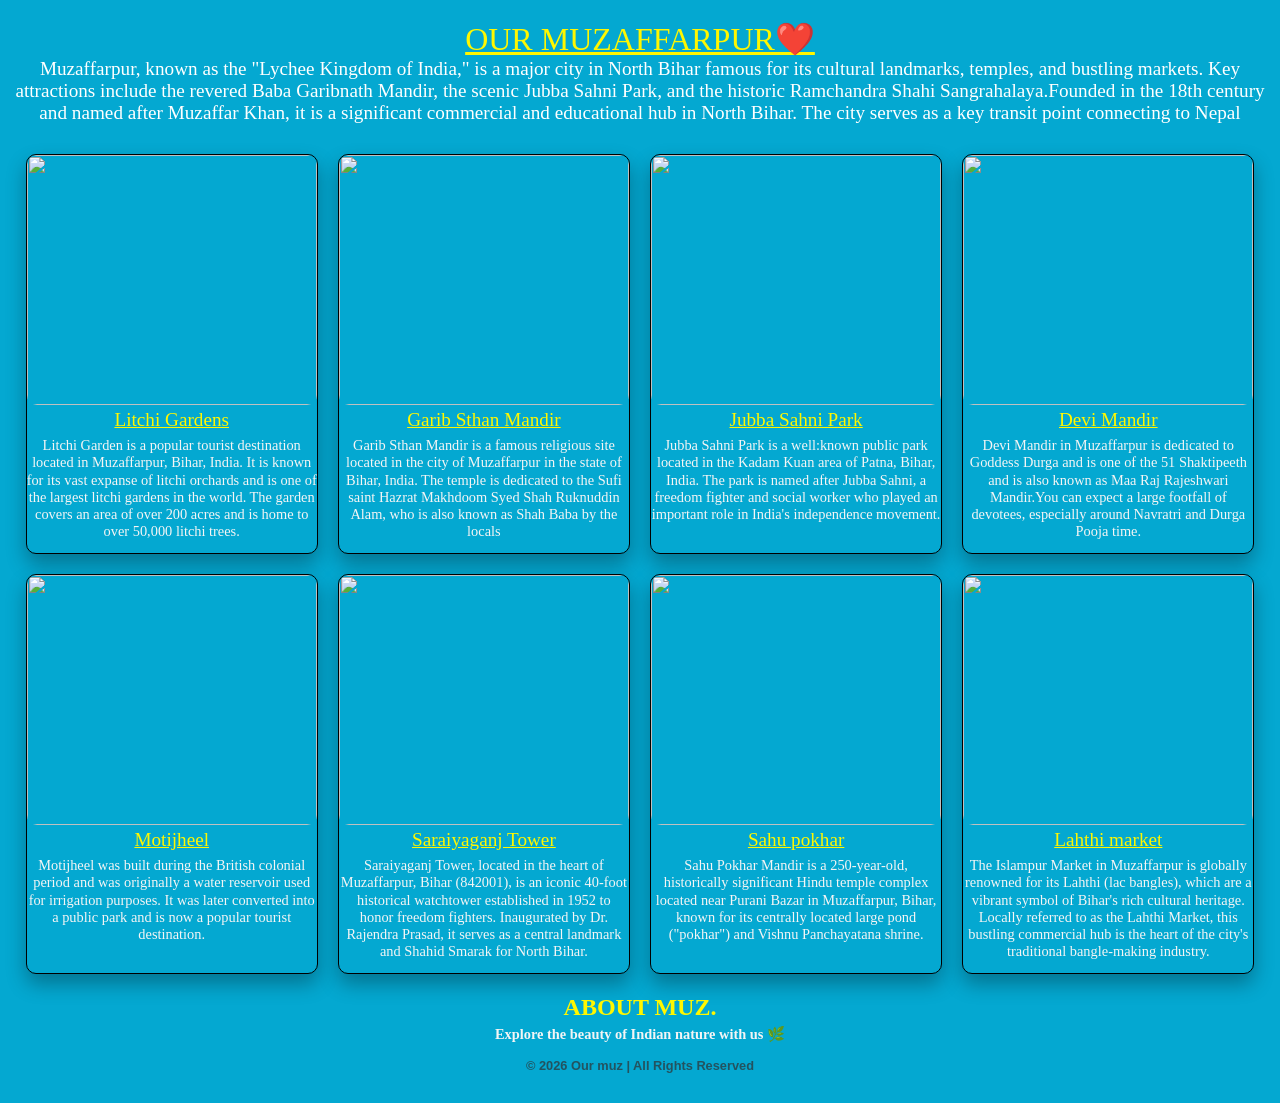
==== project/index.html @ 53c679bc "first commit" ====
<!DOCTYPE html>
<html lang="en">
<head>
    <meta charset="UTF-8">
    <meta name="viewport" content="width=device-width, initial-scale=1.0">
    <title>Our muz.</title>
    <link rel="stylesheet" href="style.css">
</head>
<body>
    <div style="margin-bottom: 0;" class="footer"><h1 style="font-weight: 200;text-decoration: underline;font-family: fantasy;margin-bottom: 0;font-size: 2rem;color: rgb(255, 247, 0);">OUR MUZAFFARPUR❤️</h1>
   <H2 style="font-weight: 200;font-family:serif;padding-top: 0px;font-size: 1.2rem;text-align: center;">Muzaffarpur, known as the "Lychee Kingdom of India," is a major city in North Bihar famous for its cultural landmarks, temples, and bustling markets. Key attractions include the revered Baba Garibnath Mandir, the scenic Jubba Sahni Park, and the historic Ramchandra Shahi Sangrahalaya.Founded in the 18th century and named after Muzaffar Khan, it is a significant commercial and educational hub in North Bihar. The city serves as a key transit point connecting to Nepal
</H2> </div>
   <div class="container">
    <div class="card"><img src="https://hblimg.mmtcdn.com/content/hubble/img/muzaffarpur_ttd_img/mmt/activities/t_trp/m_litchi-gardens-muzaffarpur-1_l_673_896.jpg?im=Resize=(1600,760)" style="width:100%;height:250px;border-radius: 10px;"><h3 style="font-weight: 100;text-decoration: underline;color: rgb(255, 247, 0);">Litchi Gardens</h2><p>Litchi Garden is a popular tourist destination located in Muzaffarpur, Bihar, India. It is known for its vast expanse of litchi orchards and is one of the largest litchi gardens in the world. The garden covers an area of over 200 acres and is home to over 50,000 litchi trees.</p></div>
    <div class="card"><img src="https://hblimg.mmtcdn.com/content/hubble/img/muzaffarpur_ttd_img/mmt/activities/t_trp/m_garib-sthan-mandir-muzaffarpur-1_l_639_640.jpg?im=Resize=(1600,760)" style="width:100%;height:250px;border-radius: 10px;"><h3 style="font-weight: 100;text-decoration: underline;color: rgb(255, 247, 0);">Garib Sthan Mandir</h3><p>Garib Sthan Mandir is a famous religious site located in the city of Muzaffarpur in the state of Bihar, India. The temple is dedicated to the Sufi saint Hazrat Makhdoom Syed Shah Ruknuddin Alam, who is also known as Shah Baba by the locals</p></div>
    <div class="card"><img src="https://content.jdmagicbox.com/v2/comp/muzaffarpur/z3/9999px621.x621.220310212315.n9z3/catalogue/jubba-sahni-park-mithanpura-muzaffarpur-parks-JYmNv9vZde.jpg" style="width:100%;height:250px;border-radius: 10px;"><h3 style="font-weight: 200;text-decoration: underline;color: rgb(255, 247, 0);">Jubba Sahni Park</h2><p>Jubba Sahni Park is a well:known public park located in the Kadam Kuan area of Patna, Bihar, India. The park is named after Jubba Sahni, a freedom fighter and social worker who played an important role in India's independence movement.</p></div>
    <div class="card"><img src="https://hblimg.mmtcdn.com/content/hubble/img/muzaffarpur_ttd_img/mmt/activities/t_trp/m_devi-mandir-muzaffarpur-1_l_480_640.jpg?im=Resize=(1600,760)" style="width:100%;height:250px;border-radius: 10px;"><h3 style="font-weight: 200;text-decoration: underline;color: rgb(255, 247, 0);">Devi Mandir</h3><p>
Devi Mandir in Muzaffarpur is dedicated to Goddess Durga and is one of the 51 Shaktipeeth and is also known as Maa Raj Rajeshwari Mandir.You can expect a large footfall of devotees, especially around Navratri and Durga Pooja time.</p></div>
    <div class="card"><img src="https://dreamamazingrealtors.in/images/resource/news-16.png" style="width:100%;height:250px;border-radius: 10px;"><h3 style="font-weight: 300;text-decoration: underline;color: rgb(255, 247, 0);">Motijheel</h3><p>Motijheel was built during the British colonial period and was originally a water reservoir used for irrigation purposes. It was later converted into a public park and is now a popular tourist destination.</p></div>
    <div class="card"><img src="https://scontent.fpat3-3.fna.fbcdn.net/v/t39.30808-6/496197664_2798118360399034_4928838843251821673_n.jpg?_nc_cat=108&ccb=1-7&_nc_sid=0327a3&_nc_ohc=V_sR9BULhNAQ7kNvwFhNBv6&_nc_oc=AdprwkqV1pwXjqqxsaQp29IAyjhQ3VdJTmt-A2RHfXfQysL4kvUKZsPrcO06U4JSlrc&_nc_zt=23&_nc_ht=scontent.fpat3-3.fna&_nc_gid=uriz2v6Kr17eFp1M6Yuk1Q&_nc_ss=7b2a8&oh=00_Af4WetVzqHmAtRfzajtYZX0yPFTfGqpFg9KkCFfGQf-WgQ&oe=69FE096D" style="width:100%;height:250px;border-radius: 10px;"><h3 style="font-weight: 300;text-decoration: underline;color: rgb(255, 247, 0);">Saraiyaganj Tower</h3><p>Saraiyaganj Tower, located in the heart of Muzaffarpur, Bihar (842001), is an iconic 40-foot historical watchtower established in 1952 to honor freedom fighters. Inaugurated by Dr. Rajendra Prasad, it serves as a central landmark and Shahid Smarak for North Bihar.</p></div>
    <div class="card"><img src="https://scontent.fpat3-3.fna.fbcdn.net/v/t1.6435-9/199548185_4149496891738587_5624509260874155737_n.jpg?_nc_cat=111&ccb=1-7&_nc_sid=7b2446&_nc_ohc=lprahxK-KKEQ7kNvwGZr6tH&_nc_oc=AdoA2BFGviiSI3bsm-aHeIUXjo5J3Drj8M4kmc8_xrCd1jI-kCN8cKpo4BvMRvZ-5PI&_nc_zt=23&_nc_ht=scontent.fpat3-3.fna&_nc_gid=_6sornJUplVwltMn8cKMcA&_nc_ss=7b2a8&oh=00_Af6qJZCUEqzU3W2epl3l9D_3EUq0IdYuZXUrgViB4jKxbQ&oe=6A1FB018" style="width:100%;height:250px;border-radius: 10px;"><h3 style="font-weight: 200;text-decoration: underline;color: rgb(255, 247, 0);">Sahu pokhar</h3><p>Sahu Pokhar Mandir is a 250-year-old, historically significant Hindu temple complex located near Purani Bazar in Muzaffarpur, Bihar, known for its centrally located large pond ("pokhar") and Vishnu Panchayatana shrine.</p></div>
    <div class="card"><img src="https://content3.jdmagicbox.com/v2/comp/muzaffarpur/s8/9999px621.x621.240925022333.r2s8/catalogue/555-baba-lahthi-bhandar-tilak-maidan-road-muzaffarpur-bangle-dealers-ow6x0zj199.jpg" style="width:100%;height:250px;border-radius: 10px;"><h3 style="font-weight: 200;text-decoration: underline;color: rgb(255, 247, 0);">Lahthi market</h3><p>The Islampur Market in Muzaffarpur is globally renowned for its Lahthi (lac bangles), which are a vibrant symbol of Bihar's rich cultural heritage. Locally referred to as the Lahthi Market, this bustling commercial hub is the heart of the city's traditional bangle-making industry.</p></div>
   </div>
<footer class="footer">
    <div class="footer-container">
        <h2 style="color:  rgb(255, 247, 0);font-family: fantasy;">ABOUT MUZ.
        <p style="color: whitesmoke;">Explore the beauty of Indian nature with us 🌿</p>
        <p style="color: rgb(49, 48, 48);font-family: sans-serif;" class="copyright">
            © 2026 Our muz | All Rights Reserved
        </p>
    </div>
</footer>
    
</body>
</html>
---- project/style.css ----
*{
    margin: 0;
    padding: 0;
    box-sizing: border-box;
    
}
.header{
    text-align: center;
    padding: 20px 10px;
}
.footer{
    text-align: center;
    font-family: sans-serif;
    
}
body{
     background-color: rgb(4, 168, 209);
    color: whitesmoke;
    
}
.card h3{
    margin-bottom: 6px;
    font-size: 1.2rem;
    font-family: fantasy;
}

.card p{
    font-size: 0.9rem;
    line-height: 1.2;
    font-weight: 500;
}
.container{
    display: grid;
    gap: 20px;
    grid-template-rows: repeat(2,1fr);
    grid-template-columns: repeat(4,1fr);
    margin: 0 2% 0 2%;
}
.card{
    height: 400px;
    width: 100%;
    border-radius: 10px;
    text-align: center;
    border: 1px solid black;
    background-color: rgb(4, 168, 209);
    color: whitesmoke;

    transition: transform 0.3s ease, box-shadow 0.3s ease;
    overflow: hidden;
    font-size: 100%;
    box-shadow: 0 10px 20px rgba(0,0,0,0.3);
}
.card:hover{
     transform: translateY(-8px) scale(1.03);
    box-shadow: 0 10px 20px rgba(0,0,0,0.3);
}
.card img{
    width: 100%;
    height: 200px;
    object-fit: cover;
    transition: transform 0.4s ease;
}

.card:hover img{
    transform: scale(1.05);
}

@media (max-width: 992px){
    .container{
        grid-template-columns: repeat(2,1fr);
          margin: 30px;
        scroll-behavior: smooth;
    }
}

/* Mobile */
@media (max-width: 576px){
    .container{
        grid-template-columns: repeat(1,1fr);
        margin: 20px;
        font-size: 15px;
        scroll-behavior: smooth;

    }
}
.footer{
    /* background: #022f3a; */
    color: #fff;
    padding: 20px 10px;

}

.footer-container{
    max-width: 1200px;
    margin: auto;
    text-align: center;
}

.footer h2{
    margin-bottom: 10px;
    font-size: 1.5rem;
    
}

.footer p{
    font-size: 0.9rem;
    margin: 5px 0;
}
.footer .copyright{
    margin-top: 15px;
    font-size: 0.8rem;
    opacity: 0.7;
}
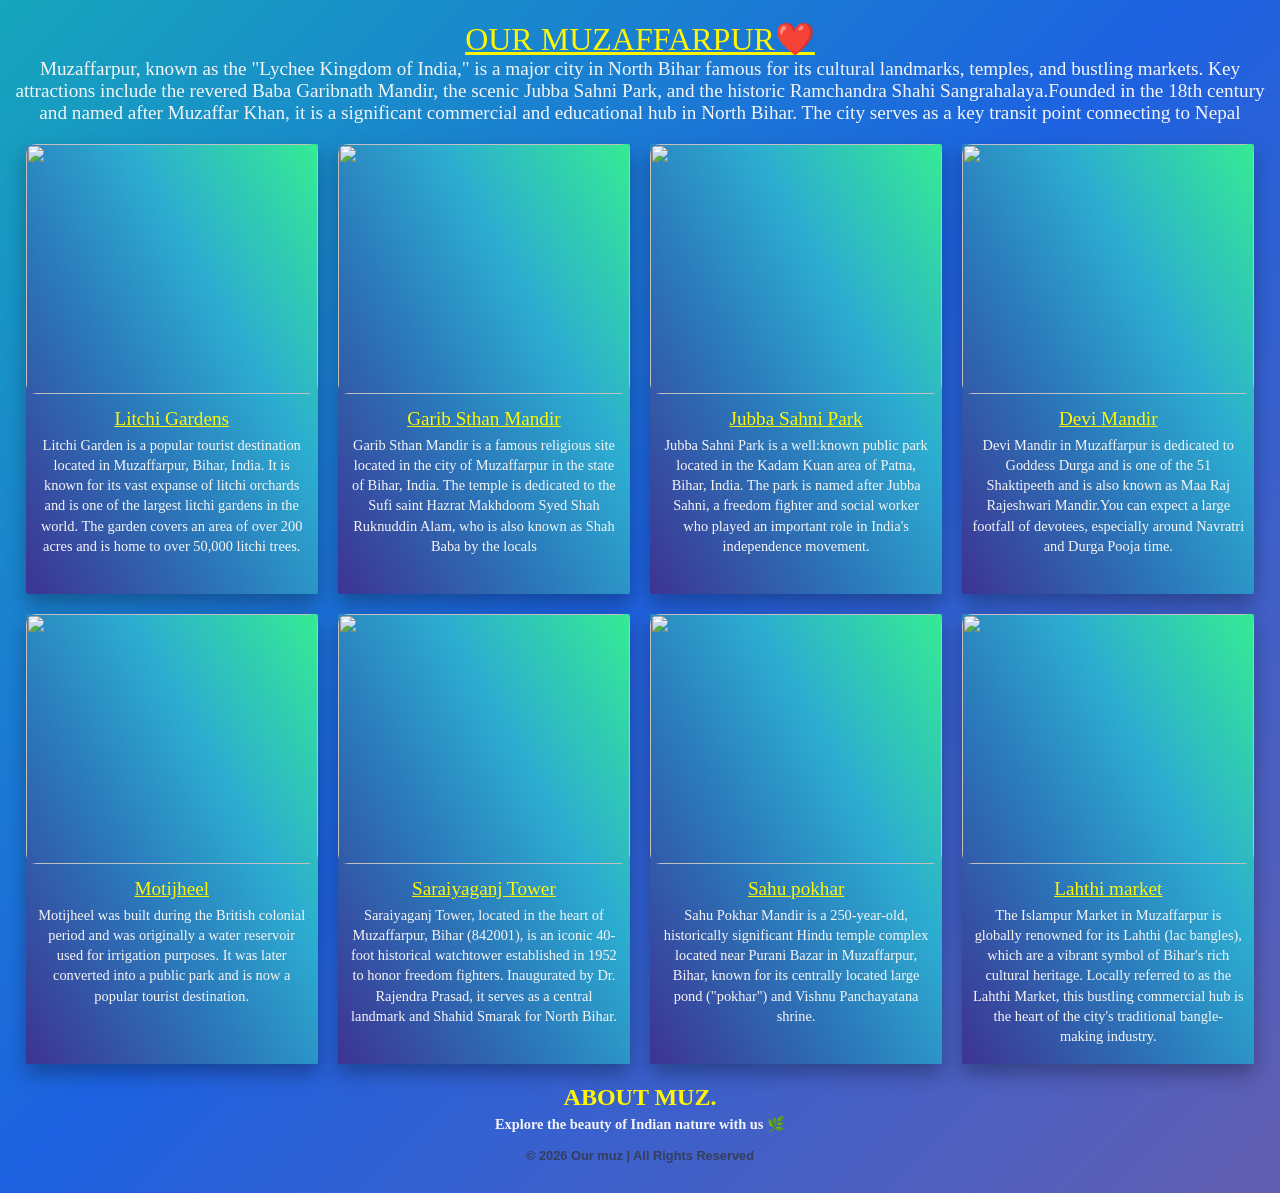
==== commit 6cc2cee3: "changes" ====
--- a/project/index.html
+++ b/project/index.html
@@ -5,10 +5,13 @@
     <meta name="viewport" content="width=device-width, initial-scale=1.0">
     <title>Our muz.</title>
     <link rel="stylesheet" href="style.css">
+    <link rel="preconnect" href="https://fonts.googleapis.com">
+<link rel="preconnect" href="https://fonts.gstatic.com" crossorigin>
+<link href="https://fonts.googleapis.com/css2?family=Cinzel:wght@400..900&family=Tourney:ital,wght@0,100..900;1,100..900&display=swap" rel="stylesheet">
 </head>
 <body>
-    <div style="margin-bottom: 0;" class="footer"><h1 style="font-weight: 200;text-decoration: underline;font-family: fantasy;margin-bottom: 0;font-size: 2rem;color: rgb(255, 247, 0);">OUR MUZAFFARPUR❤️</h1>
-   <H2 style="font-weight: 200;font-family:serif;padding-top: 0px;font-size: 1.2rem;text-align: center;">Muzaffarpur, known as the "Lychee Kingdom of India," is a major city in North Bihar famous for its cultural landmarks, temples, and bustling markets. Key attractions include the revered Baba Garibnath Mandir, the scenic Jubba Sahni Park, and the historic Ramchandra Shahi Sangrahalaya.Founded in the 18th century and named after Muzaffar Khan, it is a significant commercial and educational hub in North Bihar. The city serves as a key transit point connecting to Nepal
+    <div style="margin-bottom: 0;" class="header"><h1 style="font-weight: 200;text-decoration: underline;font-family: fantasy;margin-bottom: 0;font-size: 2rem;color: rgb(255, 247, 0);">OUR MUZAFFARPUR❤️</h1>
+   <H2 style="font-weight: 200;font-family:serif;padding-top: 0px;font-size: 1.2rem;text-align: center;color: whitesmoke;font-family: fantasy;">Muzaffarpur, known as the "Lychee Kingdom of India," is a major city in North Bihar famous for its cultural landmarks, temples, and bustling markets. Key attractions include the revered Baba Garibnath Mandir, the scenic Jubba Sahni Park, and the historic Ramchandra Shahi Sangrahalaya.Founded in the 18th century and named after Muzaffar Khan, it is a significant commercial and educational hub in North Bihar. The city serves as a key transit point connecting to Nepal
 </H2> </div>
    <div class="container">
     <div class="card"><img src="https://hblimg.mmtcdn.com/content/hubble/img/muzaffarpur_ttd_img/mmt/activities/t_trp/m_litchi-gardens-muzaffarpur-1_l_673_896.jpg?im=Resize=(1600,760)" style="width:100%;height:250px;border-radius: 10px;"><h3 style="font-weight: 100;text-decoration: underline;color: rgb(255, 247, 0);">Litchi Gardens</h2><p>Litchi Garden is a popular tourist destination located in Muzaffarpur, Bihar, India. It is known for its vast expanse of litchi orchards and is one of the largest litchi gardens in the world. The garden covers an area of over 200 acres and is home to over 50,000 litchi trees.</p></div>
--- a/project/style.css
+++ b/project/style.css
@@ -1,114 +1,154 @@
+
 *{
     margin: 0;
     padding: 0;
     box-sizing: border-box;
-    
+    font-family: fantasy;
 }
+
+body{
+    background-image: linear-gradient(-225deg, #16a6bc 0%, #1d62e1 48%, #625EB1 100%);
+    color: rgb(178, 184, 200);
+    /* font-family: 'Poppins', sans-serif; */
+    font-family: fantasy;
+}
+
+
 .header{
     text-align: center;
     padding: 20px 10px;
 }
-.footer{
+
+.header h1{
+    font-weight: 600;
+    margin-bottom: 10px;
+}
+
+.header p{
+    max-width: 700px;
+    margin: auto;
+    line-height: 1.6;
+}
+
+
+.container{
+    display: grid;
+    gap: 20px;
+    grid-template-rows: repeat(2,1fr);
+    grid-template-columns: repeat(4,1fr);
+    margin: 0 2%;
+}
+
+
+.card{
+    height: 450px;
+    width: 100%;
+    border-radius: 2px;
     text-align: center;
-    font-family: sans-serif;
-    
+    border: none; 
+   background-image: linear-gradient(60deg, #3d3393 0%, #2b76b9 37%, #2cacd1 65%, #35eb93 100%);
+    color: whitesmoke;
+
+    transition: transform 0.3s ease, box-shadow 0.3s ease;
+    overflow: hidden;
+    box-shadow: 0 10px 20px rgba(0,0,0,0.3);
+    cursor: pointer;
 }
-body{
-     background-color: rgb(4, 168, 209);
-    color: whitesmoke;
-    
+
+.card:hover{
+    transform: translateY(-8px) scale(1.03);
+    box-shadow: 0 15px 30px rgba(0,0,0,0.4);
+     border-radius: 5px;
+
 }
+
+
+.card img{
+    width: 100%;
+    height: 200px;
+    object-fit: cover;
+    transition: transform 0.4s ease;
+    border-radius: 5px;
+}
+
+.card:hover img{
+    transform: scale(1.10);
+}
+.card:hover h3{
+    transform: scale(1.10);
+}
+.header:hover h1{
+    transform: scale(1.10);
+}
+
 .card h3{
-    margin-bottom: 6px;
+    margin: 10px 0 5px;
     font-size: 1.2rem;
+    font-weight: 600;
     font-family: fantasy;
 }
 
 .card p{
     font-size: 0.9rem;
-    line-height: 1.2;
-    font-weight: 500;
-}
-.container{
-    display: grid;
-    gap: 20px;
-    grid-template-rows: repeat(2,1fr);
-    grid-template-columns: repeat(4,1fr);
-    margin: 0 2% 0 2%;
-}
-.card{
-    height: 400px;
-    width: 100%;
-    border-radius: 10px;
-    text-align: center;
-    border: 1px solid black;
-    background-color: rgb(4, 168, 209);
-    color: whitesmoke;
-
-    transition: transform 0.3s ease, box-shadow 0.3s ease;
-    overflow: hidden;
-    font-size: 100%;
-    box-shadow: 0 10px 20px rgba(0,0,0,0.3);
-}
-.card:hover{
-     transform: translateY(-8px) scale(1.03);
-    box-shadow: 0 10px 20px rgba(0,0,0,0.3);
-}
-.card img{
-    width: 100%;
-    height: 200px;
-    object-fit: cover;
-    transition: transform 0.4s ease;
+    line-height: 1.4;
+    padding: 0 10px;
 }
 
-.card:hover img{
-    transform: scale(1.05);
-}
 
-@media (max-width: 992px){
-    .container{
-        grid-template-columns: repeat(2,1fr);
-          margin: 30px;
-        scroll-behavior: smooth;
-    }
-}
-
-/* Mobile */
-@media (max-width: 576px){
-    .container{
-        grid-template-columns: repeat(1,1fr);
-        margin: 20px;
-        font-size: 15px;
-        scroll-behavior: smooth;
-
-    }
-}
 .footer{
-    /* background: #022f3a; */
     color: #fff;
     padding: 20px 10px;
-
+    text-align: center;
 }
 
 .footer-container{
     max-width: 1200px;
     margin: auto;
-    text-align: center;
 }
 
 .footer h2{
     margin-bottom: 10px;
     font-size: 1.5rem;
-    
 }
 
 .footer p{
     font-size: 0.9rem;
     margin: 5px 0;
 }
+
 .footer .copyright{
     margin-top: 15px;
     font-size: 0.8rem;
     opacity: 0.7;
 }
 
+@media (max-width: 992px){
+    .container{
+        grid-template-columns: repeat(2,1fr);
+        margin: 30px;
+    }
+     .card h3{
+        font-family: fantasy;
+    }
+    .footer h1{
+         font-family: fantasy;
+    }
+}
+
+@media (max-width: 576px){
+    .container{
+        grid-template-columns: repeat(1,1fr);
+        margin: 20px;
+    }
+.body{
+    font-family: fantasy;
+}
+.header h2{
+font-family: fantasy;
+}
+*{
+    font-family: fantasy;
+}
+   
+    
+}
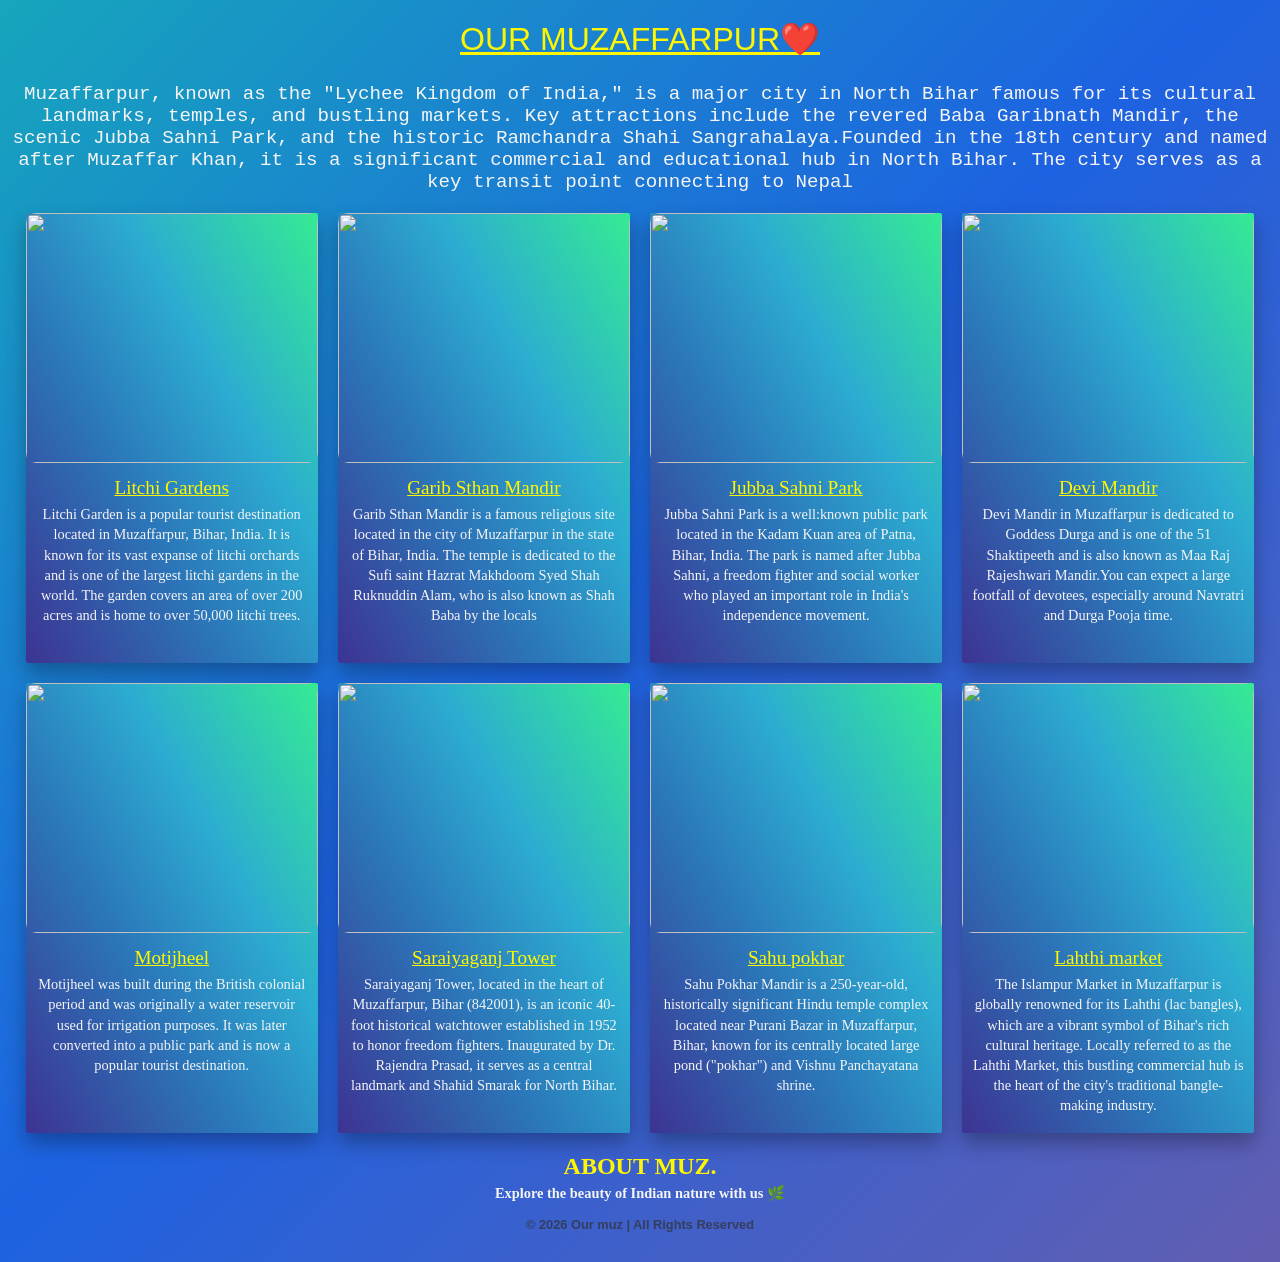
==== commit 5ceade1e: "changes" ====
--- a/project/index.html
+++ b/project/index.html
@@ -5,13 +5,10 @@
     <meta name="viewport" content="width=device-width, initial-scale=1.0">
     <title>Our muz.</title>
     <link rel="stylesheet" href="style.css">
-    <link rel="preconnect" href="https://fonts.googleapis.com">
-<link rel="preconnect" href="https://fonts.gstatic.com" crossorigin>
-<link href="https://fonts.googleapis.com/css2?family=Cinzel:wght@400..900&family=Tourney:ital,wght@0,100..900;1,100..900&display=swap" rel="stylesheet">
 </head>
 <body>
-    <div style="margin-bottom: 0;" class="header"><h1 style="font-weight: 200;text-decoration: underline;font-family: fantasy;margin-bottom: 0;font-size: 2rem;color: rgb(255, 247, 0);">OUR MUZAFFARPUR❤️</h1>
-   <H2 style="font-weight: 200;font-family:serif;padding-top: 0px;font-size: 1.2rem;text-align: center;color: whitesmoke;font-family: fantasy;">Muzaffarpur, known as the "Lychee Kingdom of India," is a major city in North Bihar famous for its cultural landmarks, temples, and bustling markets. Key attractions include the revered Baba Garibnath Mandir, the scenic Jubba Sahni Park, and the historic Ramchandra Shahi Sangrahalaya.Founded in the 18th century and named after Muzaffar Khan, it is a significant commercial and educational hub in North Bihar. The city serves as a key transit point connecting to Nepal
+    <div style="margin-bottom: 0;" class="header"><h1 style="font-weight: 200;text-decoration: underline;margin-bottom: 2%;font-size: 2rem;color: rgb(255, 247, 0);font-family: 'Gill Sans', 'Gill Sans MT', Calibri, 'Trebuchet MS', sans-serif;">OUR MUZAFFARPUR❤️</h1>
+   <H2 style="font-weight: 400;font-family:serif;padding-top: 0px;font-size: 1.2rem;text-align: center;color: whitesmoke;font-family:'Courier New', Courier, monospace;">Muzaffarpur, known as the "Lychee Kingdom of India," is a major city in North Bihar famous for its cultural landmarks, temples, and bustling markets. Key attractions include the revered Baba Garibnath Mandir, the scenic Jubba Sahni Park, and the historic Ramchandra Shahi Sangrahalaya.Founded in the 18th century and named after Muzaffar Khan, it is a significant commercial and educational hub in North Bihar. The city serves as a key transit point connecting to Nepal
 </H2> </div>
    <div class="container">
     <div class="card"><img src="https://hblimg.mmtcdn.com/content/hubble/img/muzaffarpur_ttd_img/mmt/activities/t_trp/m_litchi-gardens-muzaffarpur-1_l_673_896.jpg?im=Resize=(1600,760)" style="width:100%;height:250px;border-radius: 10px;"><h3 style="font-weight: 100;text-decoration: underline;color: rgb(255, 247, 0);">Litchi Gardens</h2><p>Litchi Garden is a popular tourist destination located in Muzaffarpur, Bihar, India. It is known for its vast expanse of litchi orchards and is one of the largest litchi gardens in the world. The garden covers an area of over 200 acres and is home to over 50,000 litchi trees.</p></div>
@@ -26,7 +23,7 @@
    </div>
 <footer class="footer">
     <div class="footer-container">
-        <h2 style="color:  rgb(255, 247, 0);font-family: fantasy;">ABOUT MUZ.
+        <h2 style="color:  rgb(255, 247, 0)">ABOUT MUZ.
         <p style="color: whitesmoke;">Explore the beauty of Indian nature with us 🌿</p>
         <p style="color: rgb(49, 48, 48);font-family: sans-serif;" class="copyright">
             © 2026 Our muz | All Rights Reserved
--- a/project/style.css
+++ b/project/style.css
@@ -3,14 +3,11 @@
     margin: 0;
     padding: 0;
     box-sizing: border-box;
-    font-family: fantasy;
 }
 
 body{
     background-image: linear-gradient(-225deg, #16a6bc 0%, #1d62e1 48%, #625EB1 100%);
     color: rgb(178, 184, 200);
-    /* font-family: 'Poppins', sans-serif; */
-    font-family: fantasy;
 }
 
 
@@ -85,7 +82,6 @@
     margin: 10px 0 5px;
     font-size: 1.2rem;
     font-weight: 600;
-    font-family: fantasy;
 }
 
 .card p{
@@ -125,13 +121,7 @@
 @media (max-width: 992px){
     .container{
         grid-template-columns: repeat(2,1fr);
-        margin: 30px;
-    }
-     .card h3{
-        font-family: fantasy;
-    }
-    .footer h1{
-         font-family: fantasy;
+        margin: 20px;
     }
 }
 
@@ -139,16 +129,5 @@
     .container{
         grid-template-columns: repeat(1,1fr);
         margin: 20px;
-    }
-.body{
-    font-family: fantasy;
-}
-.header h2{
-font-family: fantasy;
-}
-*{
-    font-family: fantasy;
-}
-   
-    
+    }   
 }
